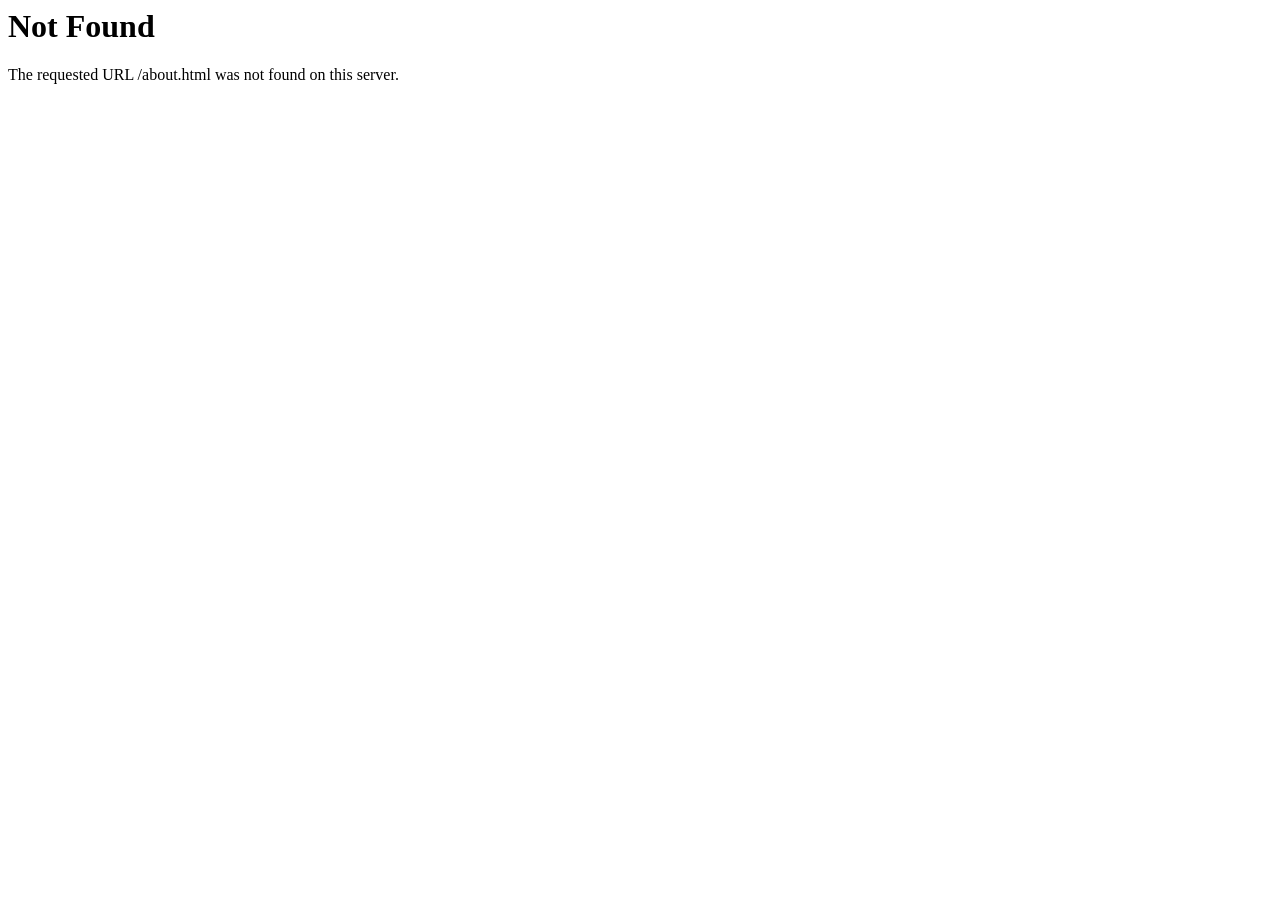
==== about.html @ feaa8bd4 "Initial commit" ====
<!DOCTYPE HTML PUBLIC "-//IETF//DTD HTML 2.0//EN">
<html><head>
<title>404 Not Found</title>
</head><body>
<h1>Not Found</h1>
<p>The requested URL /about.html was not found on this server.</p>
</body></html>
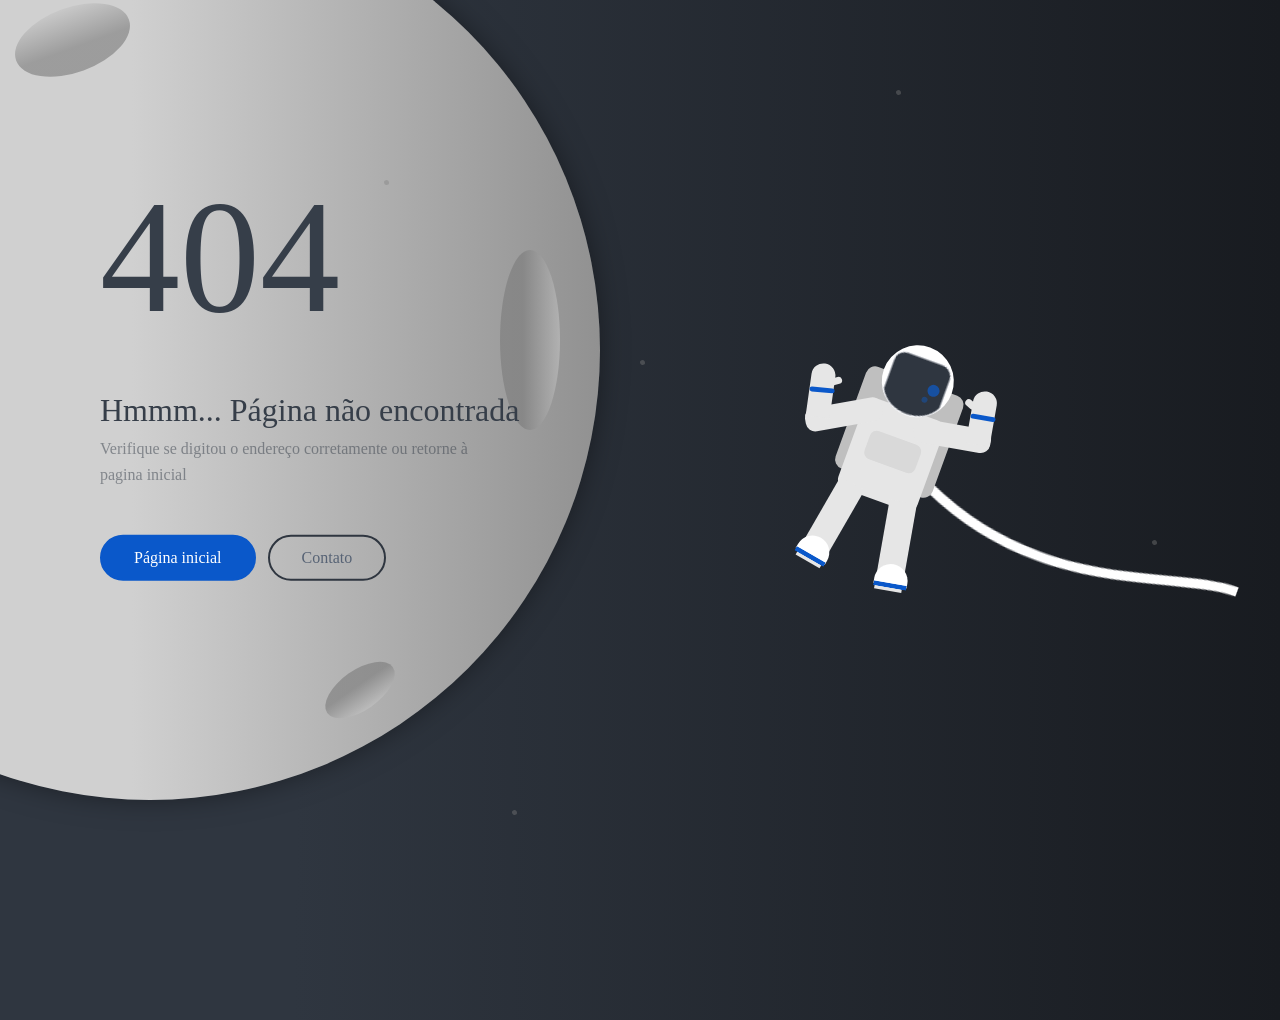
==== commit c17cf896: "UP" ====
--- a/about.html
+++ b/about.html
@@ -1,7 +1,104 @@
-<!DOCTYPE HTML PUBLIC "-//IETF//DTD HTML 2.0//EN">
-<html><head>
-<title>404 Not Found</title>
-</head><body>
-<h1>Not Found</h1>
-<p>The requested URL /about.html was not found on this server.</p>
-</body></html>
+<!DOCTYPE html>
+<html lang="en">
+<head>
+  <meta charset="UTF-8">
+  <meta http-equiv="X-UA-Compatible" content="IE=edge">
+  <meta name="viewport" content="width=device-width, initial-scale=1.0">
+
+  <!-- Bootstrap CSS -->
+  <link rel="stylesheet" href="assets/css/bootstrap.min.css">
+  <!-- Flaticon CSS -->
+  <link rel="stylesheet" href="assets/fonts/flaticon.css">
+  <!-- BoxIcons Min CSS -->
+  <link rel="stylesheet" href="assets/css/boxicons.min.css">
+  <!-- Animate Min CSS -->
+  <link rel="stylesheet" href="assets/css/animate.min.css">
+  <!-- Owl Carousel Min CSS -->
+  <link rel="stylesheet" href="assets/css/owl.carousel.min.css">
+  <link rel="stylesheet" href="assets/css/owl.theme.default.min.css">
+  <!-- Magnific Popup CSS -->
+  <link rel="stylesheet" href="assets/css/magnific-popup.min.css">
+  <!-- Odometer CSS -->
+  <link rel="stylesheet" href="assets/css/odometer.min.css">
+  <!-- Meanmenu CSS -->
+  <link rel="stylesheet" href="assets/css/meanmenu.min.css">
+  <!-- Style CSS -->
+  <link rel="stylesheet" href="./assets/css/style.css">
+  <!-- Theme Dark CSS -->
+  <link rel="stylesheet" href="assets/css/theme-dark.css">
+  <!-- Theme Dark CSS -->
+  <link rel="stylesheet" href="assets/css/theme-dark.css">
+  <!--icon-->
+  <link rel="stylesheet" href="https://cdnjs.cloudflare.com/ajax/libs/font-awesome/5.15.3/css/all.min.css">
+  <link rel="stylesheet" href="https://fonts.googleapis.com/icon?family=Material+Icons">
+  <!--Aleatorio-->
+  <link rel="stylesheet" href="../maxcdn.bootstrapcdn.com/font-awesome/4.5.0/css/font-awesome.min.css">
+    <title>Erro 404 - Página não encontrada</title>
+
+    <!-- About CSS --> 
+    <link rel="stylesheet" href="assets/css/pages-css/about.css">
+
+    <!-- Favicon -->
+    <link rel="icon" type="image/png" href="assets/images/logos/icon-PriMax.ico">
+
+</head>
+<body>
+    <div class="moon"></div>
+<div class="moon__crater moon__crater1"></div>
+<div class="moon__crater moon__crater2"></div>
+<div class="moon__crater moon__crater3"></div>
+
+<div class="star star1"></div>
+<div class="star star2"></div>
+<div class="star star3"></div>
+<div class="star star4"></div>
+<div class="star star5"></div>
+
+<div class="error">
+  <div class="error__title">404</div>
+  <div class="error__subtitle">Hmmm... Página não encontrada</div>
+  <div class="error__description">Verifique se digitou o endereço corretamente ou retorne à 
+    <div></div>pagina inicial</div>
+
+  <button class="error__button error__button--active" onclick="window.location.href='index.html'">Página inicial</button>
+<button class="error__button" onclick="window.location.href='contact.html'">Contato</button>
+
+</div>
+
+<div class="astronaut">
+  <div class="astronaut__backpack"></div>
+  <div class="astronaut__body"></div>
+  <div class="astronaut__body__chest"></div>
+  <div class="astronaut__arm-left1"></div>
+  <div class="astronaut__arm-left2"></div>
+  <div class="astronaut__arm-right1"></div>
+  <div class="astronaut__arm-right2"></div>
+  <div class="astronaut__arm-thumb-left"></div>
+  <div class="astronaut__arm-thumb-right"></div>
+  <div class="astronaut__leg-left"></div>
+  <div class="astronaut__leg-right"></div>
+  <div class="astronaut__foot-left"></div>
+  <div class="astronaut__foot-right"></div>
+  <div class="astronaut__wrist-left"></div>
+  <div class="astronaut__wrist-right"></div>
+  
+  <div class="astronaut__cord">
+    <canvas id="cord" height="500px" width="500px"></canvas>
+  </div>
+  
+  <div class="astronaut__head">
+    <canvas id="visor" width="60px" height="60px"></canvas>
+    <div class="astronaut__head-visor-flare1"></div>
+    <div class="astronaut__head-visor-flare2"></div>
+  </div>
+</div>
+    <h1>Erro 404</h1>
+    <p>Página não encontrada</p>
+    <p>Lamentamos, a página que você está procurando não foi encontrada.</p>
+    <p>Verifique se digitou o endereço corretamente ou retorne à <a href="/">página inicial</a>.</p>
+
+     <!-- About JS -->
+     <script src="assets/js/about.js"></script>
+
+</body>
+</html>
--- a/assets/fonts/flaticon.css
+++ b/assets/fonts/flaticon.css
@@ -0,0 +1,92 @@
+@font-face {
+    font-family: "flaticon";
+    src: url("flaticonbd2a.ttf?656a861666a288ebbeb24bfc35e33c73") format("truetype"),
+url("flaticonbd2a.woff?656a861666a288ebbeb24bfc35e33c73") format("woff"),
+url("flaticonbd2a.woff2?656a861666a288ebbeb24bfc35e33c73") format("woff2"),
+url("flaticonbd2a.eot?656a861666a288ebbeb24bfc35e33c73#iefix") format("embedded-opentype"),
+url("flaticonbd2a.svg?656a861666a288ebbeb24bfc35e33c73#flaticon") format("svg");
+}
+
+i[class^="flaticon-"]:before, i[class*=" flaticon-"]:before {
+    font-family: flaticon !important;
+    font-style: normal;
+    font-weight: normal !important;
+    font-variant: normal;
+    text-transform: none;
+    line-height: normal;
+    -webkit-font-smoothing: antialiased;
+    -moz-osx-font-smoothing: grayscale;
+}
+
+.flaticon-customer-service:before {
+    content: "\f101";
+}
+.flaticon-project-management:before {
+    content: "\f102";
+}
+.flaticon-money-bag:before {
+    content: "\f103";
+}
+.flaticon-phone-call:before {
+    content: "\f104";
+}
+.flaticon-email:before {
+    content: "\f105";
+}
+.flaticon-arrow-pointing-to-right:before {
+    content: "\f106";
+}
+.flaticon-arrow-pointing-to-left:before {
+    content: "\f107";
+}
+.flaticon-vector:before {
+    content: "\f108";
+}
+.flaticon-digital-marketing:before {
+    content: "\f109";
+}
+.flaticon-content:before {
+    content: "\f10a";
+}
+.flaticon-document:before {
+    content: "\f10b";
+}
+.flaticon-user:before {
+    content: "\f10c";
+}
+.flaticon-wall-clock:before {
+    content: "\f10d";
+}
+.flaticon-pin:before {
+    content: "\f10e";
+}
+.flaticon-open-book:before {
+    content: "\f10f";
+}
+.flaticon-operator:before {
+    content: "\f110";
+}
+.flaticon-menu:before {
+    content: "\f111";
+}
+.flaticon-loupe:before {
+    content: "\f112";
+}
+.flaticon-phone-call-1:before {
+    content: "\f113";
+}
+.flaticon-straight-quotes:before {
+    content: "\f114";
+}
+.flaticon-smartphone:before {
+    content: "\f115";
+}
+.flaticon-smartphone-1:before {
+    content: "\f116";
+}
+.flaticon-email-1:before {
+    content: "\f117";
+}
+.flaticon-placeholder:before {
+    content: "\f118";
+}
--- a/assets/css/style.css
+++ b/assets/css/style.css
@@ -0,0 +1,1305 @@
+/*
+@File: Vconn HTML Template
+
+* This file contains the styling for the actual template, this
+is the file you need to edit to change the look of the
+template.
+
+This files table contents are outlined below>>>>>
+
+*******************************************
+*******************************************
+** - Navbar CSS
+** - Home One CSS
+** - Home Two CSS
+** - Home Three CSS
+** - Inner Banner CSS
+** - Contact CSS
+** - Faq CSS
+** - Blog Details 
+** - Service Details CSS
+** - Project Details CSS
+** - Team CSS
+** - Author CSS
+** - Pagination CSS
+** - Error CSS
+** - Coming Soon CSS
+** - Footer CSS
+** - Default CSS Style 
+** - Section Title Style
+** - Terms & Conditions Style
+** - Gallery Style
+** - Preloader Area 
+** - Go Top Area 
+** - Animation CSS
+** - Responsive Css 
+*******************************************
+/*
+******************************************* */
+@import url("pages-css/navbar.css");
+@import url("pages-css/home-one.css");
+@import url("pages-css/home-two.css");
+@import url("pages-css/home-three.css");
+@import url("pages-css/inner-banner.css");
+@import url("pages-css/contact.css");
+@import url("pages-css/faq.css");
+@import url("pages-css/blog-details.css");
+@import url("pages-css/service-details.css");
+@import url("pages-css/project-details.css");
+@import url("pages-css/team.css");
+@import url("pages-css/author.css");
+@import url("pages-css/pagination.css");
+@import url("pages-css/error.css");
+@import url("pages-css/coming-soon.css");
+@import url("pages-css/footer.css");
+/*================================================
+Default CSS
+=================================================*/
+@import url("https://fonts.googleapis.com/css2?family=Poppins:ital,wght@0,200;0,300;0,400;0,500;0,600;0,700;0,800;0,900;1,200;1,300;1,400;1,500;1,600;1,700;1,800;1,900&amp;display=swap");
+@import url("https://fonts.googleapis.com/css2?family=Roboto:ital,wght@0,100;0,300;0,400;0,500;0,700;0,900;1,100;1,300;1,400;1,500;1,700;1,900&amp;display=swap");
+:root {
+  --headerFonts: 'Poppins', sans-serif;
+  --bodyFonts: 'Roboto', sans-serif;
+  --orangeColor: #0a58ca;
+  --lightColor: #6c757d;
+  --greenColor: #31c0d5;
+  --titleColor: #00042e;
+  --bodyColor: #4e4e4e;
+  --whiteColor: #ffffff;
+  --fontSize: 16px;
+  --transition: .5s;
+}
+
+body {
+  padding: 0;
+  margin: 0;
+  line-height: 1.6;
+  font-weight: 400;
+  font-size: var(--fontSize);
+  font-family: var(--bodyFonts);
+}
+
+p {
+  color: var(--bodyColor);
+  margin-bottom: 10px;
+  line-height: 1.8;
+}
+
+p:last-child {
+  margin-bottom: 0;
+}
+
+a {
+  display: inline-block;
+  -webkit-transition: var(--transition);
+  transition: var(--transition);
+  text-decoration: none;
+}
+
+a:hover, a:focus {
+  text-decoration: none;
+}
+
+button {
+  outline: 0;
+}
+
+button:focus {
+  outline: 0;
+  border: 0;
+}
+
+h1, h2, h3, h4, h5, h6 {
+  font-weight: 500;
+  color: var(--titleColor);
+  line-height: 1.4;
+  font-family: var(--headerFonts);
+}
+
+h3 {
+  font-size: 20px;
+}
+
+.d-table {
+  width: 100%;
+  height: 100%;
+}
+
+.d-table-cell {
+  display: table-cell;
+  vertical-align: middle;
+}
+
+img {
+  max-width: 100%;
+}
+
+.pt-150 {
+  padding-top: 150px;
+}
+
+.ptb-100 {
+  padding-top: 100px;
+  padding-bottom: 100px;
+}
+
+.pt-100 {
+  padding-top: 100px;
+}
+
+.pb-100 {
+  padding-bottom: 100px !important;
+}
+
+.ptb-70 {
+  padding-top: 70px;
+  padding-bottom: 70px;
+}
+
+.pt-70 {
+  padding-top: 70px;
+}
+
+
+
+.pt-45 {
+  padding-top: 45px;
+}
+
+.pt-20 {
+  padding-top: 20px;
+}
+
+.pl-20 {
+  padding-left: 20px;
+}
+
+.pr-20 {
+  padding-right: 20px;
+}
+
+.pb-10 {
+  padding-bottom: 10px;
+}
+
+.ml-20 {
+  margin-left: 20px;
+}
+
+.border-radius-5 {
+  border-radius: 30px !important;
+}
+
+.border-radius-50 {
+  border-radius: 50px !important;
+}
+
+.default-btn {
+  padding: 10px 30px;
+  color: var(--whiteColor);
+  text-align: center;
+  position: relative;
+  overflow: hidden;
+  z-index: 1;
+  background-color: var(--orangeColor);
+  border: none;
+  outline: none;
+}
+
+.default-btn::before {
+  content: '';
+  position: absolute;
+  top: 0;
+  width: 0;
+  height: 100%;
+  background-color: var(--greenColor);
+  left: 0;
+  right: 0;
+  opacity: 0;
+  z-index: -1;
+  -webkit-transition: var(--transition);
+  transition: var(--transition);
+}
+
+.default-btn:hover {
+  color: var(--whiteColor);
+}
+
+.default-btn:hover::before {
+  width: 100%;
+  opacity: 1;
+}
+
+.default-btn.two {
+  background-color: var(--greenColor);
+}
+
+.default-btn.two:hover {
+  color: var(--whiteColor);
+}
+
+.default-btn.two:hover::before {
+  background-color: var(--orangeColor);
+}
+
+/*================================
+Section Title Style 
+===================================*/
+.section-title .sp-title {
+  padding-bottom: 22px;
+  display: inline-block;
+  line-height: 0;
+  font-size: 15px;
+  color: #0EA4BA;
+  padding-left: 0;
+  position: relative;
+  font-weight: 500;
+}
+
+.section-title .sp-title::before {
+  content: '';
+  position: absolute;
+  bottom: 20px;
+  left: 0;
+  height: 2px;
+  width: 50px;
+  background-color: var(--greenColor);
+  display: none;
+}
+
+.section-title .sp-title::after {
+  content: "";
+  position: absolute;
+  bottom: 14px;
+  left: 0;
+  height: 15px;
+  width: 10%;
+  background-color: var(--whiteColor);
+  -webkit-animation: MOVE-BG 2s linear infinite;
+          animation: MOVE-BG 2s linear infinite;
+}
+
+.section-title .sp-title2 {
+  padding-bottom: 20px;
+  line-height: 0;
+  font-size: 15px;
+  color: var(--lightColor);
+  padding-left: 0;
+  position: relative;
+  font-weight: 500;
+  display: inline-block;
+}
+
+.section-title .sp-title2::before {
+  content: '';
+  position: absolute;
+  bottom: 20px;
+  left: 0;
+  height: 2px;
+  width: 50px;
+  background-color: var(--lightColor);
+  display: none;
+}
+
+.section-title .sp-title2::after {
+  content: "";
+  position: absolute;
+  bottom: 14px;
+  left: 0;
+  height: 15px;
+  width: 10%;
+  background-color: var(--whiteColor);
+  -webkit-animation: MOVE-BG 2s linear infinite;
+          animation: MOVE-BG 2s linear infinite;
+}
+
+.section-title h2 {
+  font-size: 15px;
+  font-weight: 500;
+  margin-top: 0;
+  line-height: 1.2;
+  color: var(--titleColor);
+  margin-bottom: 0;
+}
+
+.section-title p {
+  padding-top: 15px;
+  margin-bottom: 0;
+}
+
+@-webkit-keyframes MOVE-BG {
+  from {
+    -webkit-transform: translateX(0);
+    transform: translateX(0);
+  }
+  to {
+    -webkit-transform: translateX(88px);
+    transform: translateX(88px);
+  }
+}
+
+@keyframes MOVE-BG {
+  from {
+    -webkit-transform: translateX(0);
+    transform: translateX(0);
+  }
+  to {
+    -webkit-transform: translateX(88px);
+    transform: translateX(88px);
+  }
+}
+
+/*================================
+Section Title Style End
+===================================*/
+
+.testimonial-area::before {
+  background-image: url(../images/testimonial/testimonial-bg.jpg);
+}
+
+/*================================
+Terms & Conditions Style
+===================================*/
+.terms-conditions-img {
+  margin-bottom: 30px;
+}
+
+.single-content {
+  margin-bottom: 30px;
+}
+
+.single-content h3 {
+  font-size: 24px;
+  margin-bottom: 15px;
+  font-weight: 500;
+}
+
+.single-content p {
+  margin-bottom: 0;
+}
+
+/*================================
+Terms & Conditions Style End
+===================================*/
+/*================================
+Gallery Style
+===================================*/
+.gallery-photo-item {
+  position: relative;
+  display: block;
+  margin-bottom: 30px;
+}
+
+.gallery-photo-item::before {
+  position: absolute;
+  content: "";
+  top: 0;
+  left: 0;
+  right: 0;
+  height: 50%;
+  opacity: 0.10;
+  -webkit-transition-delay: .1s;
+          transition-delay: .1s;
+  -webkit-transition-timing-function: ease-in-out;
+          transition-timing-function: ease-in-out;
+  -webkit-transition-duration: .5s;
+          transition-duration: .5s;
+  -webkit-transition-property: all;
+  transition-property: all;
+  -webkit-transform-origin: top;
+          transform-origin: top;
+  -webkit-transform-style: preserve-3d;
+          transform-style: preserve-3d;
+  -webkit-transform: scaleY(0);
+          transform: scaleY(0);
+  background-color: var(--titleColor);
+}
+
+.gallery-photo-item::after {
+  position: absolute;
+  content: "";
+  bottom: 0;
+  left: 0;
+  right: 0;
+  height: 50%;
+  opacity: 0.10;
+  background-color: var(--titleColor);
+  -webkit-transition-delay: .1s;
+          transition-delay: .1s;
+  -webkit-transition-timing-function: ease-in-out;
+          transition-timing-function: ease-in-out;
+  -webkit-transition-duration: .5s;
+          transition-duration: .5s;
+  -webkit-transition-property: all;
+  transition-property: all;
+  -webkit-transform-origin: bottom;
+          transform-origin: bottom;
+  -webkit-transform-style: preserve-3d;
+          transform-style: preserve-3d;
+  -webkit-transform: scaleY(0);
+          transform: scaleY(0);
+}
+
+.gallery-photo-item .photo-button {
+  position: absolute;
+  z-index: 5;
+  top: 50%;
+  left: 50%;
+  -webkit-transform: translate(-50%, -50%);
+          transform: translate(-50%, -50%);
+  text-align: center;
+  width: 100%;
+}
+
+.gallery-photo-item .photo-button h3 {
+  color: var(--whiteColor);
+  margin-bottom: 20px;
+  opacity: 0;
+  -webkit-transition: var(--transition);
+  transition: var(--transition);
+  -webkit-transition-delay: .1s;
+          transition-delay: .1s;
+}
+
+.gallery-photo-item .photo-button .photo-icon {
+  width: 40px;
+  height: 40px;
+  line-height: 45px;
+  background-color: var(--whiteColor);
+  font-size: 20px;
+  color: var(--orangeColor);
+  margin-bottom: 0;
+  opacity: 0;
+  -webkit-transition: var(--transition);
+  transition: var(--transition);
+  -webkit-transition-delay: .2s;
+          transition-delay: .2s;
+  border-radius: 50px;
+  position: relative;
+  z-index: 1;
+}
+
+.gallery-photo-item .photo-button .photo-icon::before {
+  content: '';
+  position: absolute;
+  top: 0;
+  left: 0;
+  right: 0;
+  width: 100%;
+  height: 100%;
+  background-color: transparent;
+  border: 1px solid var(--whiteColor);
+  -webkit-animation: ripple 2s infinite ease-in-out;
+          animation: ripple 2s infinite ease-in-out;
+  border-radius: 50px;
+}
+
+.gallery-photo-item .photo-button .photo-icon:hover {
+  background-color: var(--orangeColor);
+  color: var(--whiteColor);
+  border-radius: 50px;
+}
+
+.gallery-photo-item .photo-button .photo-icon:hover::before {
+  border-color: var(--orangeColor);
+}
+
+.gallery-photo-item:hover::before {
+  opacity: 0.80;
+  -webkit-transform: scaleY(1);
+          transform: scaleY(1);
+}
+
+.gallery-photo-item:hover::after {
+  opacity: 0.80;
+  -webkit-transform: scaleY(1);
+          transform: scaleY(1);
+}
+
+.gallery-photo-item:hover .photo-button h3 {
+  opacity: 1;
+}
+
+.gallery-photo-item:hover .photo-button .photo-icon {
+  opacity: 1;
+}
+
+/*================================
+Gallery Style End
+===================================*/
+.categories-title {
+  margin-bottom: 30px;
+}
+
+.categories-title h3 {
+  font-size: 24px;
+  color: var(--titleColor);
+}
+
+.categories-title h3 span {
+  color: var(--bodyColor);
+  font-size: 17px;
+}
+
+/*=================================
+Preloader Area 
+====================================*/
+.preloader {
+  position: fixed;
+  top: 0;
+  left: 0;
+  width: 100%;
+  height: 100%;
+  z-index: 99999;
+  background: var(--orangeColor);
+}
+
+.spinner {
+  width: 40px;
+  height: 40px;
+  position: relative;
+  margin: 100px auto;
+}
+
+.double-bounce1 {
+  width: 100%;
+  height: 100%;
+  border-radius: 50%;
+  background-color: var(--whiteColor);
+  opacity: .6;
+  position: absolute;
+  top: 0;
+  left: 0;
+  -webkit-animation: sk-bounce 2s infinite ease-in-out;
+          animation: sk-bounce 2s infinite ease-in-out;
+}
+
+.double-bounce2 {
+  width: 100%;
+  height: 100%;
+  border-radius: 50%;
+  background-color: var(--whiteColor);
+  opacity: .6;
+  position: absolute;
+  top: 0;
+  left: 0;
+  -webkit-animation: sk-bounce 2s infinite ease-in-out;
+          animation: sk-bounce 2s infinite ease-in-out;
+  -webkit-animation-delay: -1s;
+          animation-delay: -1s;
+}
+
+@-webkit-keyframes sk-bounce {
+  0%, 100% {
+    -webkit-transform: scale(0);
+    transform: scale(0);
+  }
+  50% {
+    -webkit-transform: scale(1);
+    transform: scale(1);
+  }
+}
+
+@keyframes sk-bounce {
+  0%, 100% {
+    -webkit-transform: scale(0);
+    transform: scale(0);
+  }
+  50% {
+    -webkit-transform: scale(1);
+    transform: scale(1);
+  }
+}
+
+/*=================================
+Preloader Area End
+====================================*/
+/*=================================
+Go Top Area 
+====================================*/
+.go-top {
+  position: fixed;
+  top: 70%;
+  right: 3%;
+  opacity: 0;
+  cursor: pointer;
+  text-decoration: none;
+  color: var(--whiteColor);
+  font-size: 24px;
+  font-weight: bold;
+  text-align: center;
+  background: var(--orangeColor);
+  border-radius: 0;
+  width: 45px;
+  height: 45px;
+  line-height: 45px;
+  z-index: 100;
+  -webkit-transition: 0.5s;
+  transition: 0.5s;
+}
+
+.go-top i {
+  -webkit-transition: 0.5s;
+  transition: 0.5s;
+  vertical-align: middle;
+}
+
+.go-top:hover {
+  background-color: var(--titleColor);
+}
+
+.go-top:hover i {
+  -webkit-transform: translateY(-5px);
+          transform: translateY(-5px);
+}
+
+.go-top.active {
+  top: 95%;
+  -webkit-transform: translateY(-95%);
+          transform: translateY(-95%);
+  opacity: 1;
+  visibility: visible;
+}
+
+/*=================================
+Go Top Area End
+====================================*/
+/*=================================
+Buy Now Btn
+====================================*/
+.buy-now-btn {
+  right: 20px;
+  z-index: 99;
+  top: 50%;
+  position: fixed;
+  -webkit-transform: translateY(-50%);
+          transform: translateY(-50%);
+  border-radius: 30px;
+  display: inline-block;
+  color: var(--whiteColor);
+  background-color: #82b440;
+  padding: 10px 20px 10px 42px;
+  -webkit-box-shadow: 0 1px 20px 1px #82b440;
+          box-shadow: 0 1px 20px 1px #82b440;
+  font-size: 13px;
+  font-weight: 600;
+}
+
+.buy-now-btn img {
+  top: 50%;
+  left: 20px;
+  width: 15px;
+  position: absolute;
+  -webkit-transform: translateY(-50%);
+          transform: translateY(-50%);
+}
+
+.buy-now-btn:hover {
+  color: var(--whiteColor);
+  background-color: #94be5d;
+}
+
+/*==================================
+Animation CSS
+====================================*/
+@-webkit-keyframes ripple {
+  0% {
+    -webkit-transform: scale(1);
+    transform: scale(1);
+  }
+  75% {
+    -webkit-transform: scale(1.75);
+    transform: scale(1.75);
+    opacity: 1;
+  }
+  100% {
+    -webkit-transform: scale(2);
+    transform: scale(2);
+    opacity: 0;
+  }
+}
+@keyframes ripple {
+  0% {
+    -webkit-transform: scale(1);
+    transform: scale(1);
+  }
+  75% {
+    -webkit-transform: scale(1.75);
+    transform: scale(1.75);
+    opacity: 1;
+  }
+  100% {
+    -webkit-transform: scale(2);
+    transform: scale(2);
+    opacity: 0;
+  }
+}
+
+@-webkit-keyframes help-animation {
+  0% {
+    -webkit-transform: translate(0, 0);
+            transform: translate(0, 0);
+  }
+  50% {
+    -webkit-transform: translate(30px, 0);
+            transform: translate(30px, 0);
+  }
+  100% {
+    -webkit-transform: translate(0, 0);
+            transform: translate(0, 0);
+  }
+}
+
+@keyframes help-animation {
+  0% {
+    -webkit-transform: translate(0, 0);
+            transform: translate(0, 0);
+  }
+  50% {
+    -webkit-transform: translate(30px, 0);
+            transform: translate(30px, 0);
+  }
+  100% {
+    -webkit-transform: translate(0, 0);
+            transform: translate(0, 0);
+  }
+}
+
+@-webkit-keyframes animationFramesOne {
+  0% {
+    -webkit-transform: translate(0px, 0px) rotate(0deg);
+            transform: translate(0px, 0px) rotate(0deg);
+  }
+  20% {
+    -webkit-transform: translate(73px, -1px) rotate(36deg);
+            transform: translate(73px, -1px) rotate(36deg);
+  }
+  40% {
+    -webkit-transform: translate(141px, 72px) rotate(72deg);
+            transform: translate(141px, 72px) rotate(72deg);
+  }
+  60% {
+    -webkit-transform: translate(83px, 122px) rotate(108deg);
+            transform: translate(83px, 122px) rotate(108deg);
+  }
+  80% {
+    -webkit-transform: translate(-40px, 72px) rotate(144deg);
+            transform: translate(-40px, 72px) rotate(144deg);
+  }
+  100% {
+    -webkit-transform: translate(0px, 0px) rotate(0deg);
+            transform: translate(0px, 0px) rotate(0deg);
+  }
+}
+
+@keyframes animationFramesOne {
+  0% {
+    -webkit-transform: translate(0px, 0px) rotate(0deg);
+            transform: translate(0px, 0px) rotate(0deg);
+  }
+  20% {
+    -webkit-transform: translate(73px, -1px) rotate(36deg);
+            transform: translate(73px, -1px) rotate(36deg);
+  }
+  40% {
+    -webkit-transform: translate(141px, 72px) rotate(72deg);
+            transform: translate(141px, 72px) rotate(72deg);
+  }
+  60% {
+    -webkit-transform: translate(83px, 122px) rotate(108deg);
+            transform: translate(83px, 122px) rotate(108deg);
+  }
+  80% {
+    -webkit-transform: translate(-40px, 72px) rotate(144deg);
+            transform: translate(-40px, 72px) rotate(144deg);
+  }
+  100% {
+    -webkit-transform: translate(0px, 0px) rotate(0deg);
+            transform: translate(0px, 0px) rotate(0deg);
+  }
+}
+
+@-webkit-keyframes movebounce-up {
+  0% {
+    -webkit-transform: translateY(0px);
+    transform: translateY(0px);
+  }
+  50% {
+    -webkit-transform: translateY(-120px);
+    transform: translateY(-120px);
+  }
+  100% {
+    -webkit-transform: translateY(0px);
+    transform: translateY(0px);
+  }
+}
+
+@keyframes movebounce-up {
+  0% {
+    -webkit-transform: translateY(0px);
+    transform: translateY(0px);
+  }
+  50% {
+    -webkit-transform: translateY(-120px);
+    transform: translateY(-120px);
+  }
+  100% {
+    -webkit-transform: translateY(0px);
+    transform: translateY(0px);
+  }
+}
+
+@-webkit-keyframes move-to {
+  0% {
+    -webkit-transform: translate(0, 0);
+    transform: translate(0, 0);
+  }
+  50% {
+    -webkit-transform: translate(-50px, 0);
+    transform: translate(-50px, 0);
+  }
+  100% {
+    -webkit-transform: translate(0, 0);
+    transform: translate(0, 0);
+  }
+}
+
+@keyframes move-to {
+  0% {
+    -webkit-transform: translate(0, 0);
+    transform: translate(0, 0);
+  }
+  50% {
+    -webkit-transform: translate(50px, 0);
+    transform: translate(50px, 0);
+  }
+  100% {
+    -webkit-transform: translate(0, 0);
+    transform: translate(0, 0);
+  }
+}
+
+@-webkit-keyframes running-in {
+  0% {
+    -webkit-transform: translate(0, 0);
+    transform: translate(0, 0);
+  }
+  50% {
+    -webkit-transform: translate(-10px, 150px);
+    transform: translate(-10px, 150px);
+  }
+  100% {
+    -webkit-transform: translate(0, 0);
+    transform: translate(0, 0);
+  }
+}
+
+@keyframes running-in {
+  0% {
+    -webkit-transform: translate(0, 0);
+    transform: translate(0, 0);
+  }
+  50% {
+    -webkit-transform: translate(-10px, 150px);
+    transform: translate(-10px, 150px);
+  }
+  100% {
+    -webkit-transform: translate(0, 0);
+    transform: translate(0, 0);
+  }
+}
+
+@-webkit-keyframes sk-bounce {
+  0%, 100% {
+    -webkit-transform: scale(0);
+    transform: scale(0);
+  }
+  50% {
+    -webkit-transform: scale(1);
+    transform: scale(1);
+  }
+}
+
+@keyframes sk-bounce {
+  0%, 100% {
+    -webkit-transform: scale(0);
+    transform: scale(0);
+  }
+  50% {
+    -webkit-transform: scale(1);
+    transform: scale(1);
+  }
+}
+
+@-webkit-keyframes leaves {
+  0% {
+    transform: scale(0.5);
+    -webkit-transform: scale(0.5);
+  }
+  100% {
+    transform: scale(1);
+    -webkit-transform: scale(1);
+  }
+}
+
+@keyframes leaves {
+  0% {
+    transform: scale(0.5);
+    -webkit-transform: scale(0.5);
+  }
+  100% {
+    transform: scale(1);
+    -webkit-transform: scale(1);
+  }
+}
+
+@keyframes leaves {
+  0% {
+    transform: scale(0.5);
+    -webkit-transform: scale(0.5);
+  }
+  100% {
+    transform: scale(1);
+    -webkit-transform: scale(1);
+  }
+}
+
+@keyframes waving-line {
+  0% {
+    background-position: 0 0;
+  }
+  100% {
+    background-position: -200px 0;
+  }
+}
+
+@-webkit-keyframes waving-line {
+  0% {
+    background-position: 0 0;
+  }
+  100% {
+    background-position: -200px 0;
+  }
+}
+
+@-webkit-keyframes rotated360 {
+  0% {
+    -webkit-transform: rotateZ(0deg);
+            transform: rotateZ(0deg);
+  }
+  100% {
+    -webkit-transform: rotateZ(-360deg);
+            transform: rotateZ(-360deg);
+  }
+}
+
+@keyframes rotated360 {
+  0% {
+    -webkit-transform: rotateZ(0deg);
+            transform: rotateZ(0deg);
+  }
+  100% {
+    -webkit-transform: rotateZ(-360deg);
+            transform: rotateZ(-360deg);
+  }
+}
+
+/*=================================
+Responsive Css 
+====================================*/
+@media only screen and (max-width: 767px) {
+  /* Default CSS */
+  body {
+    font-size: 15px;
+  }
+  .ptb-100 {
+    padding-top: 50px;
+    padding-bottom: 50px;
+  }
+  .pt-100 {
+    padding-top: 50px;
+  }
+  .ptb-70 {
+    padding-top: 50px;
+    padding-bottom: 20px;
+  }
+  .pb-100 {
+    padding-bottom: 50px !important;
+  }
+  .pt-70 {
+    padding-top: 50px;
+  }
+  .pb-70 {
+    padding-bottom: 20px;
+  }
+  .pt-45 {
+    padding-top: 30px;
+  }
+  .pb-10 {
+    padding-bottom: 0;
+  }
+  .pl-20 {
+    padding-left: 0;
+  }
+  .pr-20 {
+    padding-right: 0;
+  }
+  .ml-20 {
+    margin-left: 20px;
+  }
+  .default-btn {
+    padding: 8px  20px;
+  }
+  .section-title span {
+    font-size: 12px;
+  }
+  .section-title .sp-title {
+    font-size: 14px;
+    padding-left: 0;
+    display: block;
+    padding-bottom: 15px;
+  }
+  .section-title .sp-title::before {
+    display: none;
+  }
+  .section-title .sp-title::after {
+    display: none;
+  }
+  .section-title .sp-title2 {
+    font-size: 14px;
+    padding-left: 0;
+    display: block;
+    padding-bottom: 15px;
+  }
+  .section-title .sp-title2::before {
+    display: none;
+  }
+  .section-title .sp-title2::after {
+    display: none;
+  }
+  .section-title h2 {
+    font-size: 25px;
+  }
+  .section-title p {
+    padding-top: 10px;
+  }
+  .ps-2 {
+    padding-left: 0 !important;
+  }
+  .ps-3 {
+    padding-left: 0 !important;
+  }
+  .ps-5 {
+    padding-left: 0 !important;
+  }
+  .ps-0 {
+    padding-left: 15px !important;
+  }
+  .pe-0 {
+    padding-right: 15px !important;
+  }
+  .p-0 {
+    padding-left: 15px !important;
+    padding-right: 15px !important;
+  }
+  .go-top .active {
+    top: 85%;
+  }
+}
+
+@media only screen and (min-width: 768px) and (max-width: 991px) {
+  .banner-area .container-fluid {
+    width: 720px !important;
+    margin-left: auto !important;
+    margin-right: auto !important;
+  }
+  .banner-area-two .container-fluid {
+    width: 720px !important;
+    margin-left: auto !important;
+    margin-right: auto !important;
+  }
+  .banner-area-three .container-fluid {
+    width: 720px !important;
+    margin-left: auto !important;
+    margin-right: auto !important;
+  }
+  /* Default CSS */
+  body {
+    font-size: 15px;
+  }
+  .ptb-100 {
+    padding-top: 50px;
+    padding-bottom: 50px;
+  }
+  .pt-100 {
+    padding-top: 50px;
+  }
+  .ptb-70 {
+    padding-top: 50px;
+    padding-bottom: 20px;
+  }
+  .pb-100 {
+    padding-bottom: 50px !important;
+  }
+  .pt-70 {
+    padding-top: 50px;
+  }
+  .pb-70 {
+    padding-bottom: 20px;
+  }
+  .pt-45 {
+    padding-top: 30px;
+  }
+  .pb-10 {
+    padding-bottom: 0;
+  }
+  .pl-20 {
+    padding-left: 0;
+  }
+  .pr-20 {
+    padding-right: 0;
+  }
+  .ml-20 {
+    margin-left: 20px;
+  }
+  .default-btn {
+    padding: 8px  20px;
+  }
+  .section-title span {
+    font-size: 12px;
+  }
+  .section-title h2 {
+    font-size: 26px;
+  }
+  .section-title p {
+    padding-top: 10px;
+  }
+  .ps-2 {
+    padding-left: 0 !important;
+  }
+  .ps-3 {
+    padding-left: 0 !important;
+  }
+  .ps-5 {
+    padding-left: 0 !important;
+  }
+  .ps-0 {
+    padding-left: 15px !important;
+  }
+  .pe-0 {
+    padding-right: 15px !important;
+  }
+  .p-0 {
+    padding-left: 15px !important;
+    padding-right: 15px !important;
+  }
+}
+
+@media only screen and (min-width: 992px) and (max-width: 1199px) {
+  .ps-2 {
+    padding-left: 0 !important;
+  }
+  .ps-3 {
+    padding-left: 0 !important;
+  }
+  .ps-5 {
+    padding-left: 0 !important;
+  }
+  .section-title h2 {
+    font-size: 32px;
+  }
+}
+
+@media only screen and (min-width: 1200px) and (max-width: 1299px) {
+  .ps-2 {
+    padding-left: 0 !important;
+  }
+  .ps-3 {
+    padding-left: 0 !important;
+  }
+  .ps-5 {
+    padding-left: 0 !important;
+  }
+  .container-fluid {
+    width: 1200px;
+    margin-left: auto !important;
+    margin-right: auto !important;
+  }
+}
+
+@media only screen and (min-width: 1350px) and (max-width: 1439px) {
+  .container-fluid {
+    width: 1320px;
+    margin-left: auto !important;
+    margin-right: auto !important;
+  }
+  .banner-slider .owl-nav {
+    margin-top: 0;
+    width: 1320px !important;
+    position: absolute;
+  }
+}
+
+@media only screen and (min-width: 1440px) and (max-width: 1799px) {
+  .container-fluid {
+    width: 1460px;
+    margin-left: auto !important;
+    margin-right: auto !important;
+  }
+  .banner-slider .owl-nav {
+    margin-top: 0;
+    width: 1460px !important;
+    position: absolute;
+  }
+}
+
+@media only screen and (min-width: 1300px) {
+  .container {
+    max-width: 1320px !important;
+  }
+}
+
+@media only screen and (min-width: 1800px) {
+  .container-fluid {
+    width: 1640px;
+    margin-left: auto !important;
+    margin-right: auto !important;
+  }
+  .banner-slider .owl-nav {
+    margin-top: 0;
+    width: 1760px !important;
+    position: absolute;
+  }
+}
+  
+
+.a {
+  color: black;
+  text-decoration: underline;
+}
+
+.a:hover {
+  color: #0a58ca;
+}
+
+.a:not([href]):not([class]),
+.a:not([href]):not([class]):hover {
+  color: inherit;
+  text-decoration: none;
+}
+
+.about-list a {
+  color: black;
+  text-decoration: none; /* Remover o sublinhado */
+}
+
+.about-list a:hover {
+  color: #0a58ca;
+}
+
+/* Inner_banner*/
+
+
+
+
+/*# sourceMappingURL=style.css.map */
--- a/assets/css/theme-dark.css
+++ b/assets/css/theme-dark.css
@@ -0,0 +1,461 @@
+:root {
+  --darkColor: #1d1d1d;
+  --bgColor: #252525;
+  --cardColor: #0e0e0e;
+}
+
+.switch-box {
+  display: inline-block;
+  padding: auto;
+  vertical-align: middle;
+  margin-left: 10px;
+}
+
+.switch-box .slider {
+  position: absolute;
+  cursor: pointer;
+  top: 0;
+  left: 0;
+  right: 0;
+  bottom: 0;
+  background-color: transparent;
+  border: 1.5px solid var(--orangeColor);
+  -webkit-transition: 0.4s;
+  transition: 0.4s;
+}
+
+.switch-box .slider::before {
+  position: absolute;
+  content: "";
+  height: 25px;
+  width: 25px;
+  left: 0px;
+  bottom: 4px;
+  top: 0;
+  bottom: 0;
+  margin: auto 0;
+  -webkit-transition: 0.4s;
+  transition: 0.4s;
+  -webkit-box-shadow: 0 0px 15px #2020203d;
+          box-shadow: 0 0px 15px #2020203d;
+  background: white url("../images/night.png");
+  background-repeat: no-repeat;
+  background-position: center;
+}
+
+.switch-box .slider.round {
+  border-radius: 34px;
+}
+
+.switch-box .slider.round::before {
+  border-radius: 50%;
+}
+
+.switch-box .switch {
+  position: relative;
+  display: inline-block;
+  width: 50px;
+  height: 30px;
+}
+
+.switch-box .switch input {
+  opacity: 0;
+  width: 0;
+  height: 0;
+}
+
+.switch-box input:checked + .slider {
+  background-color: transparent;
+  border: 1.5px solid var(--greenColor);
+}
+
+.switch-box input:focus + .slider {
+  -webkit-box-shadow: 0 0 1px var(--greenColor);
+          box-shadow: 0 0 1px var(--greenColor);
+}
+
+.switch-box input:checked + .slider:before {
+  -webkit-transform: translateX(24px);
+          transform: translateX(24px);
+  background: white url("../images/sunny.png");
+  background-repeat: no-repeat;
+  background-position: center;
+}
+
+.theme-dark {
+  --titleColor: var(--whiteColor);
+  --bodyColor: var(--whiteColor);
+}
+
+.theme-dark .default-btn:hover {
+  color: var(--cardColor) !important;
+}
+
+.theme-dark h1, .theme-dark h2, .theme-dark h3, .theme-dark h4, .theme-dark h5, .theme-dark h6 {
+  color: var(--whiteColor);
+}
+
+.theme-dark h3 {
+  color: var(--whiteColor);
+}
+
+.theme-dark h3 a {
+  color: var(--whiteColor);
+  -webkit-transition: 0.7s;
+  transition: 0.7s;
+}
+
+.theme-dark p {
+  color: var(--whiteColor);
+}
+
+.theme-dark body {
+  background: var(--darkColor);
+  color: var(--whiteColor);
+}
+
+.theme-dark .top-header-bg {
+  background-color: var(--darkColor);
+}
+
+.theme-dark .navbar-area {
+  background-color: var(--bgColor);
+}
+
+.theme-dark .desktop-nav .navbar {
+  background-color: var(--bgColor);
+}
+
+.theme-dark .desktop-nav .navbar .navbar-brand .logo-two {
+  display: inline-block;
+}
+
+.theme-dark .desktop-nav .navbar .navbar-brand .logo-one {
+  display: none;
+}
+
+.theme-dark .desktop-nav .navbar .navbar-nav .nav-item .dropdown-menu {
+  background-color: var(--darkColor) !important;
+}
+
+.theme-dark .desktop-nav .navbar .navbar-nav .nav-item .dropdown-menu li a {
+  color: var(--whiteColor);
+}
+
+.theme-dark .desktop-nav .navbar .navbar-nav .nav-item .dropdown-menu li a.active {
+  color: var(--whiteColor);
+}
+
+.theme-dark .desktop-nav .navbar .navbar-nav .nav-item .dropdown-menu li a:hover {
+  color: var(--orangeColor);
+}
+
+.theme-dark .desktop-nav-one {
+  background-color: var(--bgColor);
+}
+
+.theme-dark .navbar-area {
+  background-color: var(--bgColor);
+}
+
+.theme-dark .navbar-area.is-sticky {
+  background-color: var(--bgColor) !important;
+}
+
+.theme-dark .mobile-responsive-nav .mobile-responsive-menu.mean-container .mean-nav {
+  background-color: var(--bgColor);
+}
+
+.theme-dark .mobile-responsive-nav .mobile-responsive-menu.mean-container .mean-nav ul li a {
+  color: var(--whiteColor);
+}
+
+.theme-dark .mobile-responsive-nav .mobile-responsive-menu.mean-container .mean-nav ul li a.active {
+  color: var(--whiteColor);
+}
+
+.theme-dark .mobile-responsive-nav .mean-container .mean-bar {
+  background-color: var(--bgColor);
+}
+
+.theme-dark .mobile-responsive-nav .logo {
+  width: 105px;
+}
+
+.theme-dark .mobile-responsive-nav .logo .logo-two {
+  display: inline-block;
+}
+
+.theme-dark .mobile-responsive-nav .logo .logo-one {
+  display: none;
+}
+
+.theme-dark .sidebar-modal .sidebar-modal-inner {
+  background-color: var(--cardColor);
+}
+
+.theme-dark .sidebar-modal .sidebar-header .sidebar-logo .sidebar-logo-2 {
+  display: inline-block;
+}
+
+.theme-dark .sidebar-modal .sidebar-header .sidebar-logo .sidebar-logo-1 {
+  display: none;
+}
+
+.theme-dark .banner-area {
+  background-color: var(--cardColor);
+}
+
+.theme-dark .banner-area::before {
+  background-color: var(--darkColor);
+}
+
+.theme-dark .banner-area-three::before {
+  background-color: var(--darkColor);
+}
+
+.theme-dark .banner-area-two {
+  background-color: var(--cardColor);
+}
+
+.theme-dark .inner-banner::before {
+  background-color: var(--darkColor);
+}
+
+.theme-dark .about-img::before, .theme-dark .about-img::after {
+  background-color: var(--darkColor);
+}
+
+.theme-dark .about-counter {
+  background-color: var(--cardColor);
+}
+
+.theme-dark .services-area-bg::before {
+  background-color: var(--bgColor);
+}
+
+.theme-dark .services-item .content {
+  background-color: var(--cardColor);
+}
+
+.theme-dark .services-card {
+  background-color: var(--cardColor);
+}
+
+.theme-dark .owl-nav .owl-prev, .theme-dark .owl-nav .owl-next {
+  color: var(--cardColor) !important;
+}
+
+.theme-dark .services-tab .tabs li a {
+  color: var(--whiteColor);
+  background-color: var(--bgColor);
+}
+
+.theme-dark .services-tab .tabs li.active a {
+  background-color: var(--orangeColor);
+  color: var(--whiteColor);
+}
+
+.theme-dark .services-tab .tabs li.current a {
+  background-color: var(--orangeColor);
+  color: var(--whiteColor);
+}
+
+.theme-dark .project-area-two .thumbs-wrap .owl-thumbs .owl-thumb-item .content {
+  background-color: var(--cardColor);
+}
+
+.theme-dark .project-item .content {
+  background-color: var(--cardColor);
+}
+
+.theme-dark .project-categories, .theme-dark .subscribe-area {
+  background-color: var(--bgColor);
+}
+
+.theme-dark .side-bar-from {
+  background-color: var(--bgColor);
+}
+
+.theme-dark .side-bar-from .appointment-form .form-group .form-control {
+  background-color: var(--cardColor);
+  color: var(--whiteColor);
+}
+
+.theme-dark .team-card {
+  background-color: var(--bgColor);
+}
+
+.theme-dark .team-card .content {
+  background-color: var(--bgColor);
+}
+
+.theme-dark .gallery-photo-item::before, .theme-dark .gallery-photo-item::after {
+  background-color: var(--cardColor);
+}
+
+.theme-dark .pricing-area {
+  background-color: var(--bgColor);
+}
+
+.theme-dark .pricing-card {
+  background-color: var(--cardColor);
+}
+
+.theme-dark .choose-area-two {
+  background-color: var(--bgColor);
+}
+
+.theme-dark .choose-img-three::before, .theme-dark .choose-img-three::after {
+  background-color: var(--bgColor);
+}
+
+.theme-dark .choose-card::before, .theme-dark .why-card::before {
+  background-color: var(--cardColor);
+}
+
+.theme-dark .work-area-two::before {
+  background-color: var(--darkColor);
+}
+
+.theme-dark .testimonial-area::after {
+  background-color: var(--cardColor);
+}
+
+.theme-dark .testimonial-item {
+  background-color: var(--cardColor);
+}
+
+.theme-dark .blog-card, .theme-dark .blog-left-content, .theme-dark .blog-card-two {
+  background-color: var(--cardColor);
+}
+
+.theme-dark .article-content-area .blockquote {
+  background-color: var(--bgColor);
+}
+
+.theme-dark .comments-wrap .comment-form li a {
+  color: var(--cardColor);
+}
+
+.theme-dark .search-widget {
+  background-color: var(--bgColor);
+}
+
+.theme-dark .search-widget .search-form .form-control {
+  background-color: var(--cardColor);
+  color: var(--whiteColor);
+}
+
+.theme-dark .side-bar-categories ul li a {
+  background-color: var(--bgColor);
+}
+
+.theme-dark .side-bar-widget {
+  background-color: var(--bgColor);
+}
+
+.theme-dark .side-bar-widget .side-bar-widget-tag li {
+  background-color: var(--cardColor);
+}
+
+.theme-dark .side-bar-widget .side-bar-widget-tag li:hover {
+  background-color: var(--orangeColor);
+}
+
+.theme-dark .subscribe-area-bg {
+  background-color: var(--bgColor);
+}
+
+.theme-dark .subscribe-area .subscribe-form .form-control {
+  background-color: var(--cardColor);
+  color: var(--whiteColor);
+}
+
+.theme-dark .faq-accordion .accordion .accordion-item {
+  background-color: transparent;
+}
+
+.theme-dark .faq-accordion .accordion .accordion-title {
+  background-color: var(--bgColor);
+}
+
+.theme-dark .faq-accordion .accordion .accordion-title.active {
+  background-color: var(--orangeColor);
+}
+
+/*--.theme-dark .footer-area-bg {
+  background-color: var(--cardColor);
+}---*/
+
+.theme-dark .footer-top-two {
+  background-color: var(--bgColor);
+}
+
+.theme-dark .footer-contact-two {
+  background-color: var(--cardColor);
+}
+
+.theme-dark .footer-contact-two .right {
+  opacity: 0.3;
+}
+
+.theme-dark .footer-area-bg-two::before {
+  background-color: var(--cardColor);
+}
+
+.theme-dark .contact-form .form-group .form-control {
+  background-color: var(--cardColor);
+  color: var(--whiteColor);
+}
+
+.theme-dark .contact-card {
+  background-color: var(--bgColor);
+}
+
+.theme-dark .user-all-form .contact-form {
+  background-color: var(--bgColor);
+}
+.theme-dark.contact {
+  background-color: var(--cardColor);
+}
+.theme-dark.info-card.card {
+  background-color: var(--bgColor);
+}
+.theme-dark
+.theme-dark .coming-soon-area {
+  background-color: var(--cardColor);
+}
+
+.theme-dark .coming-soon-area .coming-soon-content .newsletter-form .input-newsletter {
+  background-color: var(--bgColor);
+  color: var(--whiteColor);
+}
+
+@media only screen and (max-width: 991px) {
+  .theme-dark .choose-card {
+    background-color: var(--cardColor);
+  }
+}
+
+.theme-dark .contato-container{
+  background-color: var(--cardColor);
+}
+
+
+.theme-dark .top-header-bg-three{
+  background-color: var(--cardColor);
+}
+
+.theme-dark .about-list a {
+  color: white; /* Defina a cor do texto */
+  text-decoration: none; /* Remova o sublinhado */
+}
+
+.theme-dark .about-list a:hover {
+  color: #0a58ca; /* Defina a cor do texto em hover */
+}
+
+
+
+/*# sourceMappingURL=theme-dark.css.map */
--- a/assets/css/theme-dark.css
+++ b/assets/css/theme-dark.css
@@ -0,0 +1,461 @@
+:root {
+  --darkColor: #1d1d1d;
+  --bgColor: #252525;
+  --cardColor: #0e0e0e;
+}
+
+.switch-box {
+  display: inline-block;
+  padding: auto;
+  vertical-align: middle;
+  margin-left: 10px;
+}
+
+.switch-box .slider {
+  position: absolute;
+  cursor: pointer;
+  top: 0;
+  left: 0;
+  right: 0;
+  bottom: 0;
+  background-color: transparent;
+  border: 1.5px solid var(--orangeColor);
+  -webkit-transition: 0.4s;
+  transition: 0.4s;
+}
+
+.switch-box .slider::before {
+  position: absolute;
+  content: "";
+  height: 25px;
+  width: 25px;
+  left: 0px;
+  bottom: 4px;
+  top: 0;
+  bottom: 0;
+  margin: auto 0;
+  -webkit-transition: 0.4s;
+  transition: 0.4s;
+  -webkit-box-shadow: 0 0px 15px #2020203d;
+          box-shadow: 0 0px 15px #2020203d;
+  background: white url("../images/night.png");
+  background-repeat: no-repeat;
+  background-position: center;
+}
+
+.switch-box .slider.round {
+  border-radius: 34px;
+}
+
+.switch-box .slider.round::before {
+  border-radius: 50%;
+}
+
+.switch-box .switch {
+  position: relative;
+  display: inline-block;
+  width: 50px;
+  height: 30px;
+}
+
+.switch-box .switch input {
+  opacity: 0;
+  width: 0;
+  height: 0;
+}
+
+.switch-box input:checked + .slider {
+  background-color: transparent;
+  border: 1.5px solid var(--greenColor);
+}
+
+.switch-box input:focus + .slider {
+  -webkit-box-shadow: 0 0 1px var(--greenColor);
+          box-shadow: 0 0 1px var(--greenColor);
+}
+
+.switch-box input:checked + .slider:before {
+  -webkit-transform: translateX(24px);
+          transform: translateX(24px);
+  background: white url("../images/sunny.png");
+  background-repeat: no-repeat;
+  background-position: center;
+}
+
+.theme-dark {
+  --titleColor: var(--whiteColor);
+  --bodyColor: var(--whiteColor);
+}
+
+.theme-dark .default-btn:hover {
+  color: var(--cardColor) !important;
+}
+
+.theme-dark h1, .theme-dark h2, .theme-dark h3, .theme-dark h4, .theme-dark h5, .theme-dark h6 {
+  color: var(--whiteColor);
+}
+
+.theme-dark h3 {
+  color: var(--whiteColor);
+}
+
+.theme-dark h3 a {
+  color: var(--whiteColor);
+  -webkit-transition: 0.7s;
+  transition: 0.7s;
+}
+
+.theme-dark p {
+  color: var(--whiteColor);
+}
+
+.theme-dark body {
+  background: var(--darkColor);
+  color: var(--whiteColor);
+}
+
+.theme-dark .top-header-bg {
+  background-color: var(--darkColor);
+}
+
+.theme-dark .navbar-area {
+  background-color: var(--bgColor);
+}
+
+.theme-dark .desktop-nav .navbar {
+  background-color: var(--bgColor);
+}
+
+.theme-dark .desktop-nav .navbar .navbar-brand .logo-two {
+  display: inline-block;
+}
+
+.theme-dark .desktop-nav .navbar .navbar-brand .logo-one {
+  display: none;
+}
+
+.theme-dark .desktop-nav .navbar .navbar-nav .nav-item .dropdown-menu {
+  background-color: var(--darkColor) !important;
+}
+
+.theme-dark .desktop-nav .navbar .navbar-nav .nav-item .dropdown-menu li a {
+  color: var(--whiteColor);
+}
+
+.theme-dark .desktop-nav .navbar .navbar-nav .nav-item .dropdown-menu li a.active {
+  color: var(--whiteColor);
+}
+
+.theme-dark .desktop-nav .navbar .navbar-nav .nav-item .dropdown-menu li a:hover {
+  color: var(--orangeColor);
+}
+
+.theme-dark .desktop-nav-one {
+  background-color: var(--bgColor);
+}
+
+.theme-dark .navbar-area {
+  background-color: var(--bgColor);
+}
+
+.theme-dark .navbar-area.is-sticky {
+  background-color: var(--bgColor) !important;
+}
+
+.theme-dark .mobile-responsive-nav .mobile-responsive-menu.mean-container .mean-nav {
+  background-color: var(--bgColor);
+}
+
+.theme-dark .mobile-responsive-nav .mobile-responsive-menu.mean-container .mean-nav ul li a {
+  color: var(--whiteColor);
+}
+
+.theme-dark .mobile-responsive-nav .mobile-responsive-menu.mean-container .mean-nav ul li a.active {
+  color: var(--whiteColor);
+}
+
+.theme-dark .mobile-responsive-nav .mean-container .mean-bar {
+  background-color: var(--bgColor);
+}
+
+.theme-dark .mobile-responsive-nav .logo {
+  width: 105px;
+}
+
+.theme-dark .mobile-responsive-nav .logo .logo-two {
+  display: inline-block;
+}
+
+.theme-dark .mobile-responsive-nav .logo .logo-one {
+  display: none;
+}
+
+.theme-dark .sidebar-modal .sidebar-modal-inner {
+  background-color: var(--cardColor);
+}
+
+.theme-dark .sidebar-modal .sidebar-header .sidebar-logo .sidebar-logo-2 {
+  display: inline-block;
+}
+
+.theme-dark .sidebar-modal .sidebar-header .sidebar-logo .sidebar-logo-1 {
+  display: none;
+}
+
+.theme-dark .banner-area {
+  background-color: var(--cardColor);
+}
+
+.theme-dark .banner-area::before {
+  background-color: var(--darkColor);
+}
+
+.theme-dark .banner-area-three::before {
+  background-color: var(--darkColor);
+}
+
+.theme-dark .banner-area-two {
+  background-color: var(--cardColor);
+}
+
+.theme-dark .inner-banner::before {
+  background-color: var(--darkColor);
+}
+
+.theme-dark .about-img::before, .theme-dark .about-img::after {
+  background-color: var(--darkColor);
+}
+
+.theme-dark .about-counter {
+  background-color: var(--cardColor);
+}
+
+.theme-dark .services-area-bg::before {
+  background-color: var(--bgColor);
+}
+
+.theme-dark .services-item .content {
+  background-color: var(--cardColor);
+}
+
+.theme-dark .services-card {
+  background-color: var(--cardColor);
+}
+
+.theme-dark .owl-nav .owl-prev, .theme-dark .owl-nav .owl-next {
+  color: var(--cardColor) !important;
+}
+
+.theme-dark .services-tab .tabs li a {
+  color: var(--whiteColor);
+  background-color: var(--bgColor);
+}
+
+.theme-dark .services-tab .tabs li.active a {
+  background-color: var(--orangeColor);
+  color: var(--whiteColor);
+}
+
+.theme-dark .services-tab .tabs li.current a {
+  background-color: var(--orangeColor);
+  color: var(--whiteColor);
+}
+
+.theme-dark .project-area-two .thumbs-wrap .owl-thumbs .owl-thumb-item .content {
+  background-color: var(--cardColor);
+}
+
+.theme-dark .project-item .content {
+  background-color: var(--cardColor);
+}
+
+.theme-dark .project-categories, .theme-dark .subscribe-area {
+  background-color: var(--bgColor);
+}
+
+.theme-dark .side-bar-from {
+  background-color: var(--bgColor);
+}
+
+.theme-dark .side-bar-from .appointment-form .form-group .form-control {
+  background-color: var(--cardColor);
+  color: var(--whiteColor);
+}
+
+.theme-dark .team-card {
+  background-color: var(--bgColor);
+}
+
+.theme-dark .team-card .content {
+  background-color: var(--bgColor);
+}
+
+.theme-dark .gallery-photo-item::before, .theme-dark .gallery-photo-item::after {
+  background-color: var(--cardColor);
+}
+
+.theme-dark .pricing-area {
+  background-color: var(--bgColor);
+}
+
+.theme-dark .pricing-card {
+  background-color: var(--cardColor);
+}
+
+.theme-dark .choose-area-two {
+  background-color: var(--bgColor);
+}
+
+.theme-dark .choose-img-three::before, .theme-dark .choose-img-three::after {
+  background-color: var(--bgColor);
+}
+
+.theme-dark .choose-card::before, .theme-dark .why-card::before {
+  background-color: var(--cardColor);
+}
+
+.theme-dark .work-area-two::before {
+  background-color: var(--darkColor);
+}
+
+.theme-dark .testimonial-area::after {
+  background-color: var(--cardColor);
+}
+
+.theme-dark .testimonial-item {
+  background-color: var(--cardColor);
+}
+
+.theme-dark .blog-card, .theme-dark .blog-left-content, .theme-dark .blog-card-two {
+  background-color: var(--cardColor);
+}
+
+.theme-dark .article-content-area .blockquote {
+  background-color: var(--bgColor);
+}
+
+.theme-dark .comments-wrap .comment-form li a {
+  color: var(--cardColor);
+}
+
+.theme-dark .search-widget {
+  background-color: var(--bgColor);
+}
+
+.theme-dark .search-widget .search-form .form-control {
+  background-color: var(--cardColor);
+  color: var(--whiteColor);
+}
+
+.theme-dark .side-bar-categories ul li a {
+  background-color: var(--bgColor);
+}
+
+.theme-dark .side-bar-widget {
+  background-color: var(--bgColor);
+}
+
+.theme-dark .side-bar-widget .side-bar-widget-tag li {
+  background-color: var(--cardColor);
+}
+
+.theme-dark .side-bar-widget .side-bar-widget-tag li:hover {
+  background-color: var(--orangeColor);
+}
+
+.theme-dark .subscribe-area-bg {
+  background-color: var(--bgColor);
+}
+
+.theme-dark .subscribe-area .subscribe-form .form-control {
+  background-color: var(--cardColor);
+  color: var(--whiteColor);
+}
+
+.theme-dark .faq-accordion .accordion .accordion-item {
+  background-color: transparent;
+}
+
+.theme-dark .faq-accordion .accordion .accordion-title {
+  background-color: var(--bgColor);
+}
+
+.theme-dark .faq-accordion .accordion .accordion-title.active {
+  background-color: var(--orangeColor);
+}
+
+/*--.theme-dark .footer-area-bg {
+  background-color: var(--cardColor);
+}---*/
+
+.theme-dark .footer-top-two {
+  background-color: var(--bgColor);
+}
+
+.theme-dark .footer-contact-two {
+  background-color: var(--cardColor);
+}
+
+.theme-dark .footer-contact-two .right {
+  opacity: 0.3;
+}
+
+.theme-dark .footer-area-bg-two::before {
+  background-color: var(--cardColor);
+}
+
+.theme-dark .contact-form .form-group .form-control {
+  background-color: var(--cardColor);
+  color: var(--whiteColor);
+}
+
+.theme-dark .contact-card {
+  background-color: var(--bgColor);
+}
+
+.theme-dark .user-all-form .contact-form {
+  background-color: var(--bgColor);
+}
+.theme-dark.contact {
+  background-color: var(--cardColor);
+}
+.theme-dark.info-card.card {
+  background-color: var(--bgColor);
+}
+.theme-dark
+.theme-dark .coming-soon-area {
+  background-color: var(--cardColor);
+}
+
+.theme-dark .coming-soon-area .coming-soon-content .newsletter-form .input-newsletter {
+  background-color: var(--bgColor);
+  color: var(--whiteColor);
+}
+
+@media only screen and (max-width: 991px) {
+  .theme-dark .choose-card {
+    background-color: var(--cardColor);
+  }
+}
+
+.theme-dark .contato-container{
+  background-color: var(--cardColor);
+}
+
+
+.theme-dark .top-header-bg-three{
+  background-color: var(--cardColor);
+}
+
+.theme-dark .about-list a {
+  color: white; /* Defina a cor do texto */
+  text-decoration: none; /* Remova o sublinhado */
+}
+
+.theme-dark .about-list a:hover {
+  color: #0a58ca; /* Defina a cor do texto em hover */
+}
+
+
+
+/*# sourceMappingURL=theme-dark.css.map */
--- a/assets/css/pages-css/about.css
+++ b/assets/css/pages-css/about.css
@@ -0,0 +1,380 @@
+html,
+body {
+  height: 100%;
+  width: 100%;
+  margin: 0px;
+  background: linear-gradient(90deg, rgba(47,54,64,1) 23%, rgba(24,27,32,1) 100%);
+}
+
+.moon {
+  background: linear-gradient(90deg, rgba(208,208,208,1) 48%, rgba(145,145,145,1) 100%);
+  position: absolute;
+  top: -100px;
+  left: -300px;
+  width: 900px;
+  height: 900px;
+  content: '';
+  border-radius: 100%;
+  box-shadow: 0px 0px 30px -4px rgba(0,0,0,0.5);
+}
+
+.moon__crater {
+  position: absolute;
+  content: '';
+  border-radius: 100%;
+  background: linear-gradient(90deg, rgba(122,122,122,1) 38%, rgba(195,195,195,1) 100%);
+  opacity: 0.6;
+}
+
+.moon__crater1 {
+  top: 250px;
+  left: 500px;
+  width: 60px;
+  height: 180px;
+}
+
+.moon__crater2 {
+  top: 650px;
+  left: 340px;
+  width: 40px;
+  height: 80px;
+  transform: rotate(55deg);
+}
+
+.moon__crater3 {
+  top: -20px;
+  left: 40px;
+  width: 65px;
+  height: 120px;
+  transform: rotate(250deg);
+}
+
+.star {
+  background: grey;
+  position: absolute;
+  width: 5px;
+  height: 5px;
+  content: '';
+  border-radius: 100%;
+  transform: rotate(250deg);
+  opacity: 0.4;
+  animation-name: shimmer;
+  animation-duration: 1.5s;
+  animation-iteration-count: infinite;
+  animation-direction: alternate;
+}
+
+@keyframes shimmer {
+  from {opacity: 0;}
+  to {opacity: 0.7;}
+}
+
+.star1 {
+  top: 40%;
+  left: 50%;
+  animation-delay: 1s;
+}
+
+.star2 {
+  top: 60%;
+  left: 90%;
+  animation-delay: 3s;
+}
+
+.star3 {
+  top: 10%;
+  left: 70%;
+  animation-delay: 2s;
+}
+
+.star4 {
+  top: 90%;
+  left: 40%;
+}
+
+.star5 {
+  top: 20%;
+  left: 30%;
+  animation-delay: 0.5s;
+}
+
+.error {
+  position: absolute;
+  left: 100px;
+  top: 400px;
+  transform: translateY(-60%);
+  font-family: 'Righteous', cursive;
+  color: #363e49;
+}
+
+.error__title {
+  font-size: 10em;
+}
+
+.error__subtitle {
+  font-size: 2em;
+}
+
+.error__description {
+  opacity: 0.5;
+}
+
+.error__button {
+  min-width: 7em;
+  margin-top: 3em;
+  margin-right: 0.5em;
+  padding: 0.5em 2em;
+  outline: none;
+  border: 2px solid #2f3640;
+  background-color: transparent;
+  border-radius: 8em;
+  color: #576375;
+  cursor: pointer;
+  transition-duration: 0.2s;
+  font-size: medium;
+  font-family: 'Righteous', cursive;
+}
+
+.error__button:hover {
+  color: #21252c;
+}
+
+.error__button--active {
+  background-color:  #0a58ca;
+  border: 2px solid  #0a58ca;
+  color: white;
+}
+
+.error__button--active:hover {
+  box-shadow: 0px 0px 8px 0px rgba(0,0,0,0.5);
+  color: white;
+}
+
+.astronaut {
+  position: absolute;
+  width: 185px;
+  height: 300px;
+  left: 70%;
+  top: 50%;
+  transform: translate(-50%, -50%) rotate(20deg) scale(1.2);
+}
+
+.astronaut__head {
+  background-color: white;
+  position: absolute;
+  top: 60px;
+  left: 60px;
+  width: 60px;
+  height: 60px;
+  content: '';
+  border-radius: 2em;
+}
+
+.astronaut__head-visor-flare1 {
+  background-color: #006aff;
+  position: absolute;
+  top: 28px;
+  left: 40px;
+  width: 10px;
+  height: 10px;
+  content: '';
+  border-radius: 2em;
+  opacity: 0.5;
+}
+
+.astronaut__head-visor-flare2 {
+  background-color: #006eff;
+  position: absolute;
+  top: 40px;
+  left: 38px;
+  width: 5px;
+  height: 5px;
+  content: '';
+  border-radius: 2em;
+  opacity: 0.3;
+}
+
+.astronaut__backpack {
+  background-color: #bfbfbf;
+  position: absolute;
+  top: 90px;
+  left: 47px;
+  width: 86px;
+  height: 90px;
+  content: '';
+  border-radius: 8px;
+}
+
+.astronaut__body {
+  background-color: #e6e6e6;
+  position: absolute;
+  top: 115px;
+  left: 55px;
+  width: 70px;
+  height: 80px;
+  content: '';
+  border-radius: 8px;
+}
+
+.astronaut__body__chest {
+  background-color: #d9d9d9;
+  position: absolute;
+  top: 140px;
+  left: 68px;
+  width: 45px;
+  height: 25px;
+  content: '';
+  border-radius: 6px;
+}
+
+.astronaut__arm-left1 {
+  background-color: #e6e6e6;
+  position: absolute;
+  top: 127px;
+  left: 9px;
+  width: 65px;
+  height: 20px;
+  content: '';
+  border-radius: 8px;
+  transform: rotate(-30deg);
+}
+
+.astronaut__arm-left2 {
+  background-color: #e6e6e6;
+  position: absolute;
+  top: 102px;
+  left: 7px;
+  width: 20px;
+  height: 45px;
+  content: '';
+  border-radius: 8px;
+  transform: rotate(-12deg);
+  border-top-left-radius: 8em;
+  border-top-right-radius: 8em;
+}
+
+.astronaut__arm-right1 {
+  background-color: #e6e6e6;
+  position: absolute;
+  top: 113px;
+  left: 100px;
+  width: 65px;
+  height: 20px;
+  content: '';
+  border-radius: 8px;
+  transform: rotate(-10deg);
+}
+
+.astronaut__arm-right2 {
+  background-color: #e6e6e6;
+  position: absolute;
+  top: 78px;
+  left: 141px;
+  width: 20px;
+  height: 45px;
+  content: '';
+  border-radius: 8px;
+  transform: rotate(-10deg);
+  border-top-left-radius: 8em;
+  border-top-right-radius: 8em;
+}
+
+.astronaut__arm-thumb-left {
+  background-color: #e6e6e6;
+  position: absolute;
+  top: 110px;
+  left: 21px;
+  width: 10px;
+  height: 6px;
+  content: '';
+  border-radius: 8em;
+  transform: rotate(-35deg);
+}
+
+.astronaut__arm-thumb-right {
+  background-color: #e6e6e6;
+  position: absolute;
+  top: 90px;
+  left: 133px;
+  width: 10px;
+  height: 6px;
+  content: '';
+  border-radius: 8em;
+  transform: rotate(20deg);
+}
+
+.astronaut__wrist-left {
+  background-color:  #0a58ca;
+  position: absolute;
+  top: 122px;
+  left: 6.5px;
+  width: 21px;
+  height: 4px;
+  content: '';
+  border-radius: 8em;
+  transform: rotate(-15deg);
+}
+
+.astronaut__wrist-right {
+  background-color:  #0a58ca;
+  position: absolute;
+  top: 98px;
+  left: 141px;
+  width: 21px;
+  height: 4px;
+  content: '';
+  border-radius: 8em;
+  transform: rotate(-10deg);
+}
+
+.astronaut__leg-left {
+  background-color: #e6e6e6;
+  position: absolute;
+  top: 188px;
+  left: 50px;
+  width: 23px;
+  height: 75px;
+  content: '';
+  transform: rotate(10deg);
+}
+
+.astronaut__leg-right {
+  background-color: #e6e6e6;
+  position: absolute;
+  top: 188px;
+  left: 108px;
+  width: 23px;
+  height: 75px;
+  content: '';
+  transform: rotate(-10deg);
+}
+
+.astronaut__foot-left {
+  background-color: white;
+  position: absolute;
+  top: 240px;
+  left: 43px;
+  width: 28px;
+  height: 20px;
+  content: '';
+  transform: rotate(10deg);
+  border-radius: 3px;
+  border-top-left-radius: 8em;
+  border-top-right-radius: 8em;
+  border-bottom: 4px solid  #0a58ca;
+}
+
+.astronaut__foot-right {
+  background-color: white;
+  position: absolute;
+  top: 240px;
+  left: 111px;
+  width: 28px;
+  height: 20px;
+  content: '';
+  transform: rotate(-10deg);
+  border-radius: 3px;
+  border-top-left-radius: 8em;
+  border-top-right-radius: 8em;
+  border-bottom: 4px solid  #0a58ca;
+}
